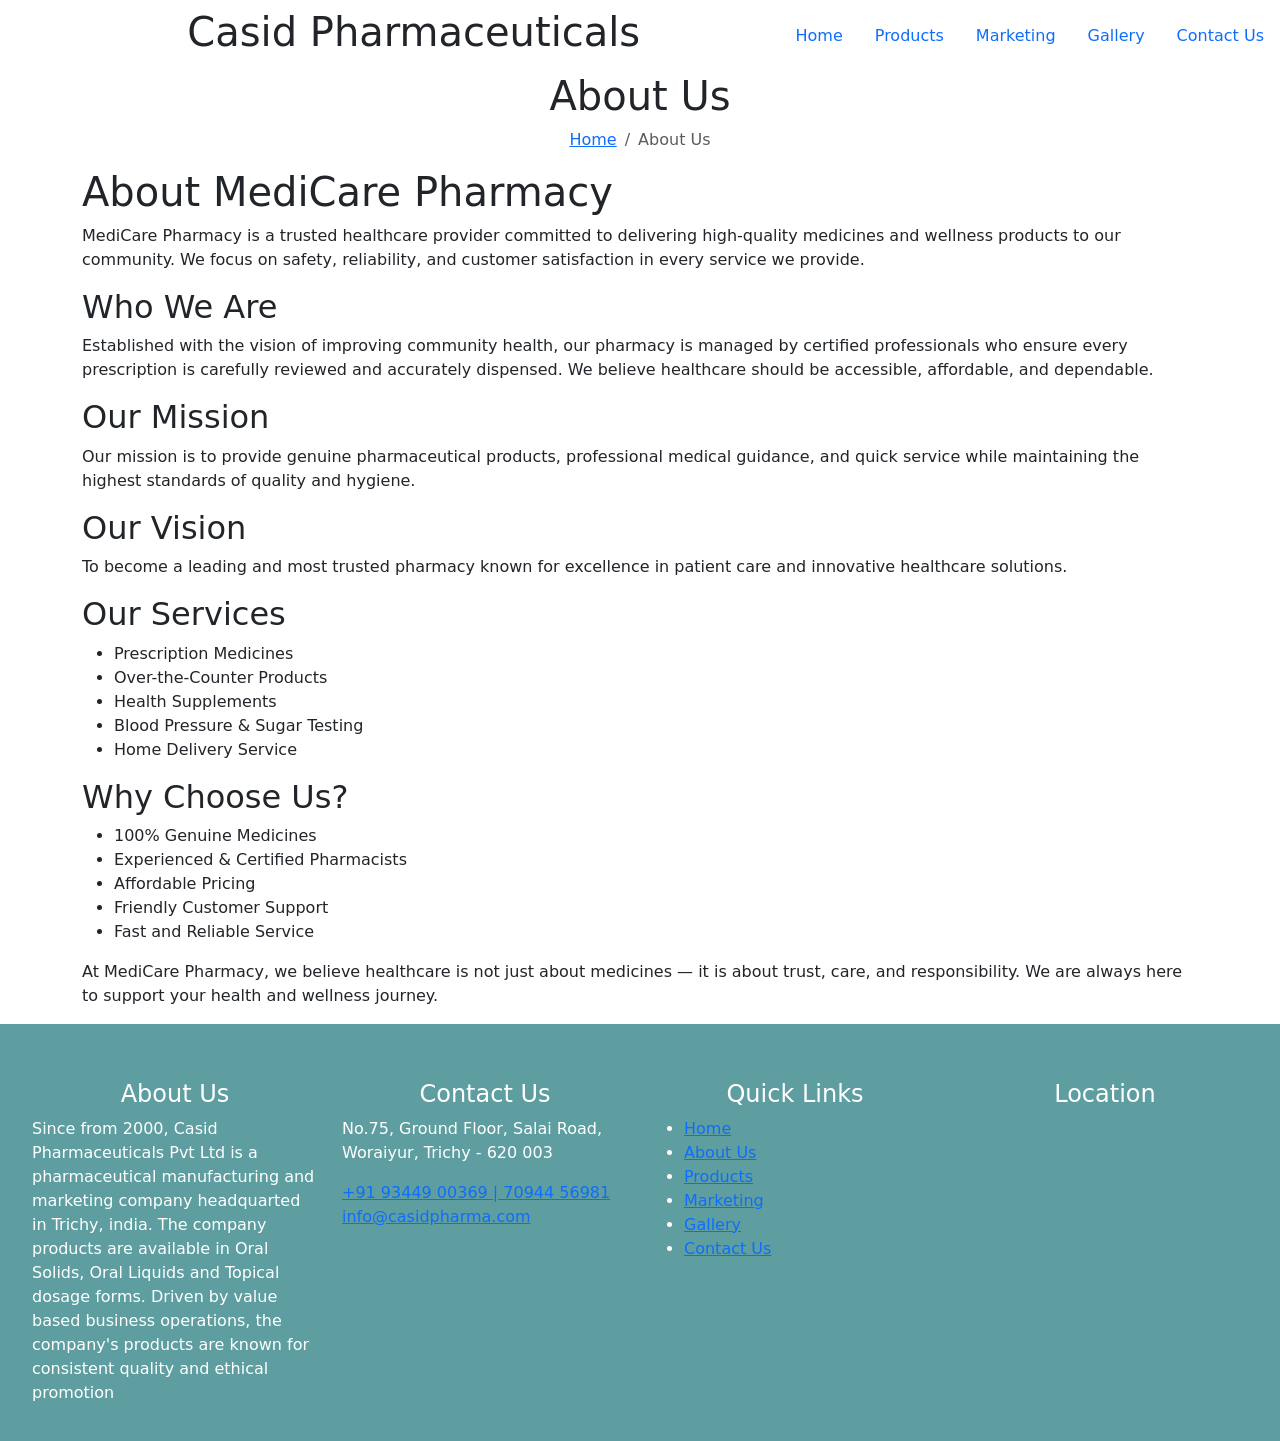
==== about.html @ 634cdc37 "Add files via upload" ====
<html lang="en">
<head>
    <meta charset="UTF-8">
    <meta name="viewport" content="width=device-width, initial-scale=1.0">
    <title>About Page - Casid Pharmaceuticals</title>
    <link rel="stylesheet" href="about.css">
    <link rel="stylesheet" href="https://cdn.jsdelivr.net/npm/bootstrap@5.3.3/dist/css/bootstrap.min.css" integrity="sha384-QWTKZyjpPEjISv5WaRU9OFeRpok6YctnYmDr5pNlyT2bRjXh0JMhjY6hW+ALEwIH" crossorigin="anonymous">
</head>
<style>
/* Footer Main */
footer {
    background-color: cadetblue;   /* Dark navy professional color */
    color: #ffffff;
    padding: 40px 20px 20px 20px;
}
/* Footer Row */
.footer {
    display: flex;
    flex-wrap: wrap;
    gap: 30px;
}
/* Footer Columns */
.footer .col {
    min-width: 250px;
}
/* Headings */
.footer .h4 {
    font-weight: 600;
    margin-bottom: 15px;
    color: #38bdf8;   /* Light blue highlight */
}
/* Paragraph Text */
.footer p {
    font-size: 14px;
    line-height: 1.6;
    color: #d1d5db;
}
/* Links */
.footer a {
    color: #ffffff;
    text-decoration: none;
    font-size: 14px;
    transition: 0.3s ease;
}
.footer a:hover {
    color: #38bdf8;
    text-decoration: underline;
}
/* Quick Links List */
.footer ul {
    list-style: none;
    padding: 0;
}
.footer ul li {
    margin-bottom: 8px;
}
/* Location Iframe */
.locationiframe {
    width: 100%;
    height: 250px;
    border-radius: 10px;
}
/* Responsive Adjustments */
@media (max-width: 992px) {
    .footer {
        gap: 20px;
    }
}
@media (max-width: 768px) {
    .footer {
        flex-direction: column;
        text-align: center;
    }
    .footer .col {
        width: 100%;
    }
    .locationiframe {
        height: 220px;
    }
}
@media (max-width: 480px) {
    footer {
        padding: 30px 15px;
    }
    .footer .h4 {
        font-size: 18px;
    }
    .footer p,
    .footer a {
        font-size: 13px;
    }
}
</style>
<body>
    <!-- header Contant -->
<header class="navbar">
    <ul class="nav">
        <!-- <img src="https://casidpharma.com/images/casidpharma-logo1.png" class="mx-5" height="100px" width="200px" alt=""> -->
    </ul>
    <p class="h1 ps-5">Casid Pharmaceuticals</p>
    <div class="menu">
        <ul class="nav">
            <li class="nav-item"><a class="nav-link" href="index.html">Home</a></li>
            <li class="nav-item"><a class="nav-link" href="product.html">Products</a></li>
            <li class="nav-item"><a class="nav-link" href="market.html">Marketing</a></li>
            <li class="nav-item"><a class="nav-link" href="gallery.html">Gallery</a></li>
            <li class="nav-item"><a class="nav-link" href="contact.html">Contact Us</a></li>
        </ul>
    </div>
</header>
<section id="page">
    <div class="container text-center">
        <h1>About Us</h1>

        <nav aria-label="breadcrumb">
            <ol class="breadcrumb justify-content-center">
                <li class="breadcrumb-item">
                    <a href="index.html">Home</a>
                </li>
                <li class="breadcrumb-item active" aria-current="page">
                    About Us
                </li>
            </ol>
        </nav>
    </div>
</section>
<section class="about-page">
    <div class="container">
        <h1>About MediCare Pharmacy</h1>
        <p>
            MediCare Pharmacy is a trusted healthcare provider committed to delivering 
            high-quality medicines and wellness products to our community. 
            We focus on safety, reliability, and customer satisfaction in every service we provide.
        </p>
        <h2>Who We Are</h2>
        <p>
            Established with the vision of improving community health, 
            our pharmacy is managed by certified professionals who ensure 
            every prescription is carefully reviewed and accurately dispensed.
            We believe healthcare should be accessible, affordable, and dependable.
        </p>
        <h2>Our Mission</h2>
        <p>
            Our mission is to provide genuine pharmaceutical products, 
            professional medical guidance, and quick service while 
            maintaining the highest standards of quality and hygiene.
        </p>
        <h2>Our Vision</h2>
        <p>
            To become a leading and most trusted pharmacy known for 
            excellence in patient care and innovative healthcare solutions.
        </p>
        <h2>Our Services</h2>
        <ul>
            <li>Prescription Medicines</li>
            <li>Over-the-Counter Products</li>
            <li>Health Supplements</li>
            <li>Blood Pressure & Sugar Testing</li>
            <li>Home Delivery Service</li>
        </ul>
        <h2>Why Choose Us?</h2>
        <ul>
            <li>100% Genuine Medicines</li>
            <li>Experienced & Certified Pharmacists</li>
            <li>Affordable Pricing</li>
            <li>Friendly Customer Support</li>
            <li>Fast and Reliable Service</li>
        </ul>
        <p>
            At MediCare Pharmacy, we believe healthcare is not just about medicines — 
            it is about trust, care, and responsibility. We are always here to support 
            your health and wellness journey.
        </p>
    </div>
</section>
<footer>
    <div class="container-fluid">
        <div class="row">
            <div class="col">
                <p class="h4 text-center mt-3">About Us</p>
                <p>
                Since from 2000, Casid Pharmaceuticals Pvt Ltd is a pharmaceutical manufacturing and marketing company headquarted in Trichy, india. The company products are available in Oral Solids, Oral Liquids and Topical dosage forms. Driven by value based business operations, the company's products are known for consistent quality and ethical promotion
                </p>
            </div>
            <div class="col">
                <p class="h4 text-center mt-3">Contact Us</p>
                <p>No.75, Ground Floor, Salai Road, Woraiyur, Trichy - 620 003</p>
                <a href="tel:+91 93449 00369 | 70944 56981">+91 93449 00369 | 70944 56981</a><br>
                <a href="mailto:info@casidpharma.com">info@casidpharma.com</a>
            </div>
            <div class="col">
                <p class="h4 text-center mt-3">Quick Links</p>
                <ul>
                    <li><a href="index.html">Home</a></li>
                    <li><a href="about.html">About Us</a></li>
                    <li><a href="product.html">Products</a></li>
                    <li><a href="market.html">Marketing</a></li>
                    <li><a href="gallery.html">Gallery</a></li>
                    <li><a href="contact.html">Contact Us</a></li>
                </ul>    
            </div>
            <div class="col">
                <p class="h4 text-center mt-3">Location</p>
                <iframe class="locationiframe" src="https://www.google.com/maps/embed?pb=!1m14!1m8!1m3!1d489.8491304541345!2d78.68168!3d10.827144!3m2!1i1024!2i768!4f13.1!3m3!1m2!1s0x3baab8a3a198ebd5%3A0xb6152f14c9e1ff0c!2sCasid%20Pharmaceuticals%20Pvt%20Ltd!5e0!3m2!1sen!2sin!4v1754387833832!5m2!1sen!2sin" width="400" height="300" style="border:0;" allowfullscreen="" loading="lazy" referrerpolicy="no-referrer-when-downgrade"></iframe>
            </div>
        </div>
    </div>
</footer>
</body>
</html>
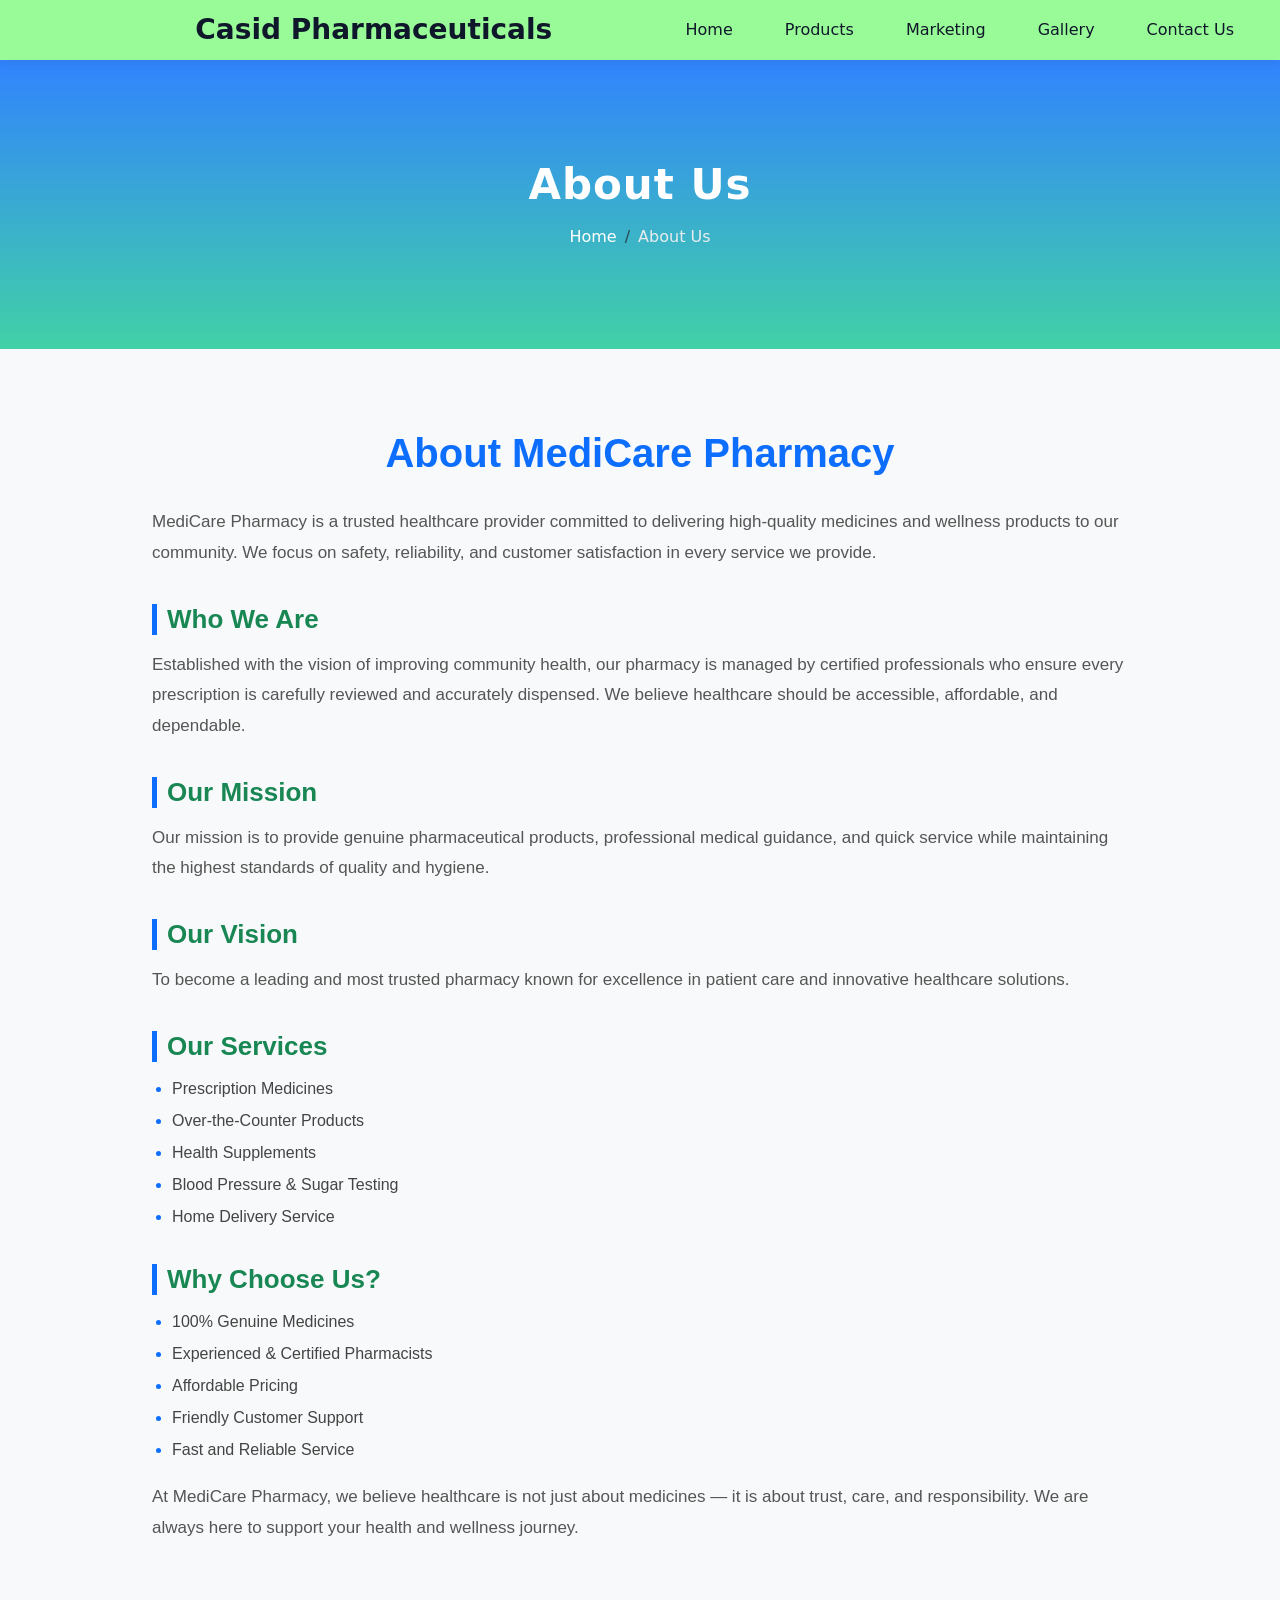
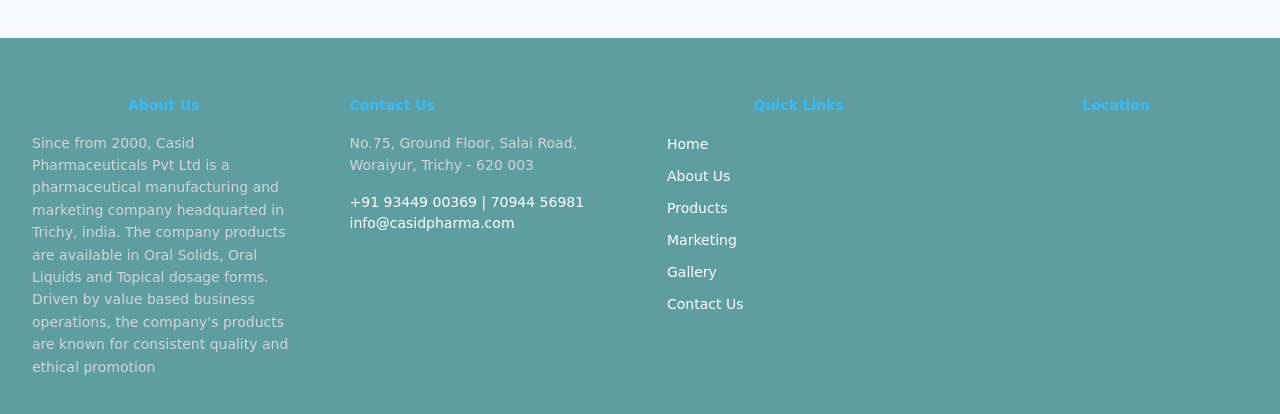
==== commit 346a8a51: "about.html" ====
--- a/about.html
+++ b/about.html
@@ -10,6 +10,12 @@
 /* Footer Main */
 footer {
     background-color: cadetblue;   /* Dark navy professional color */
+    color: #ffffff;
+    padding: 40px 20px 20px 20px;
+}
+/* Footer Row */
+footer {
+    background-color: cadetblue;  
     color: #ffffff;
     padding: 40px 20px 20px 20px;
 }
@@ -173,38 +179,38 @@
         </p>
     </div>
 </section>
-<footer>
-    <div class="container-fluid">
-        <div class="row">
-            <div class="col">
-                <p class="h4 text-center mt-3">About Us</p>
-                <p>
-                Since from 2000, Casid Pharmaceuticals Pvt Ltd is a pharmaceutical manufacturing and marketing company headquarted in Trichy, india. The company products are available in Oral Solids, Oral Liquids and Topical dosage forms. Driven by value based business operations, the company's products are known for consistent quality and ethical promotion
-                </p>
-            </div>
-            <div class="col">
-                <p class="h4 text-center mt-3">Contact Us</p>
-                <p>No.75, Ground Floor, Salai Road, Woraiyur, Trichy - 620 003</p>
-                <a href="tel:+91 93449 00369 | 70944 56981">+91 93449 00369 | 70944 56981</a><br>
-                <a href="mailto:info@casidpharma.com">info@casidpharma.com</a>
-            </div>
-            <div class="col">
-                <p class="h4 text-center mt-3">Quick Links</p>
-                <ul>
-                    <li><a href="index.html">Home</a></li>
-                    <li><a href="about.html">About Us</a></li>
-                    <li><a href="product.html">Products</a></li>
-                    <li><a href="market.html">Marketing</a></li>
-                    <li><a href="gallery.html">Gallery</a></li>
-                    <li><a href="contact.html">Contact Us</a></li>
-                </ul>    
-            </div>
-            <div class="col">
-                <p class="h4 text-center mt-3">Location</p>
-                <iframe class="locationiframe" src="https://www.google.com/maps/embed?pb=!1m14!1m8!1m3!1d489.8491304541345!2d78.68168!3d10.827144!3m2!1i1024!2i768!4f13.1!3m3!1m2!1s0x3baab8a3a198ebd5%3A0xb6152f14c9e1ff0c!2sCasid%20Pharmaceuticals%20Pvt%20Ltd!5e0!3m2!1sen!2sin!4v1754387833832!5m2!1sen!2sin" width="400" height="300" style="border:0;" allowfullscreen="" loading="lazy" referrerpolicy="no-referrer-when-downgrade"></iframe>
+    <footer>
+        <div class="container-fluid">
+            <div class="row footer">
+                <div class="col">
+                    <p class="h4 text-center mt-3">About Us</p>
+                    <p>
+                    Since from 2000, Casid Pharmaceuticals Pvt Ltd is a pharmaceutical manufacturing and marketing company headquarted in Trichy, india. The company products are available in Oral Solids, Oral Liquids and Topical dosage forms. Driven by value based business operations, the company's products are known for consistent quality and ethical promotion
+                    </p>
+                </div>
+                <div class="col">
+                    <p class="h4 text- mt-3">Contact Us</p>
+                    <p>No.75, Ground Floor, Salai Road, Woraiyur, Trichy - 620 003</p>
+                    <a href="tel:+91 93449 00369 | 70944 56981">+91 93449 00369 | 70944 56981</a><br>
+                    <a href="mailto:info@casidpharma.com">info@casidpharma.com</a>
+                </div>
+                <div class="col">
+                    <p class="h4 text-center mt-3">Quick Links</p>
+                    <ul>
+                        <li><a href="index.html">Home</a></li>
+                        <li><a href="about.html">About Us</a></li>
+                        <li><a href="product.html">Products</a></li>
+                        <li><a href="market.html">Marketing</a></li>
+                        <li><a href="gallery.html">Gallery</a></li>
+                        <li><a href="contact.html">Contact Us</a></li>
+                    </ul>    
+                </div>
+                <div class="col">
+                    <p class="h4 text-center mt-3">Location</p>
+                    <iframe class="locationiframe" src="https://www.google.com/maps/embed?pb=!1m14!1m8!1m3!1d489.8491304541345!2d78.68168!3d10.827144!3m2!1i1024!2i768!4f13.1!3m3!1m2!1s0x3baab8a3a198ebd5%3A0xb6152f14c9e1ff0c!2sCasid%20Pharmaceuticals%20Pvt%20Ltd!5e0!3m2!1sen!2sin!4v1754387833832!5m2!1sen!2sin" width="400" height="300" style="border:0;" allowfullscreen="" loading="lazy" referrerpolicy="no-referrer-when-downgrade"></iframe>
+                </div>
             </div>
         </div>
-    </div>
-</footer>
+    </footer>
 </body>
-</html>+</html>
--- a/about.css
+++ b/about.css
@@ -0,0 +1,265 @@
+/* Header Styling */
+header.navbar {
+    display: flex;
+    align-items: center;
+    justify-content: space-between;
+    background-color:palegreen;
+    padding: 10px 30px;
+    box-shadow: 0 2px 10px rgba(0,0,0,0.08);
+    position: sticky;
+    top: 0;
+    z-index: 1000;
+}
+
+/* Logo */
+header.navbar img {
+    max-width: 180px;
+    height: auto;
+}
+
+/* Company Name */
+header.navbar .h1 {
+    font-size: 28px;
+    font-weight: 600;
+    color: #0f172a;
+    margin: 0;
+    white-space: nowrap;
+}
+
+/* Navigation Menu */
+.menu ul {
+    display: flex;
+    gap: 20px;
+    margin: 0;
+    padding: 0;
+}
+
+/* Nav Links */
+.nav-link {
+    color: #0f172a !important;
+    font-weight: 500;
+    text-decoration: none;
+    transition: 0.3s ease;
+    position: relative;
+}
+
+/* Hover Effect */
+.nav-link:hover {
+    color: #2563eb !important;
+}
+
+/* Underline Animation */
+.nav-link::after {
+    content: "";
+    position: absolute;
+    width: 0;
+    height: 2px;
+    bottom: -5px;
+    left: 0;
+    background-color: #2563eb;
+    transition: width 0.3s ease;
+}
+
+.nav-link:hover::after {
+    width: 100%;
+}
+
+/* Responsive Design */
+@media (max-width: 992px) {
+    header.navbar {
+        flex-wrap: wrap;
+        text-align: center;
+    }
+
+    header.navbar .h1 {
+        width: 100%;
+        margin-top: 10px;
+        font-size: 24px;
+    }
+
+    .menu {
+        width: 100%;
+        margin-top: 10px;
+    }
+
+    .menu ul {
+        justify-content: center;
+        flex-wrap: wrap;
+    }
+}
+
+@media (max-width: 576px) {
+    header.navbar {
+        padding: 10px 15px;
+    }
+
+    header.navbar img {
+        max-width: 140px;
+    }
+
+    header.navbar .h1 {
+        font-size: 20px;
+    }
+
+    .menu ul {
+        flex-direction: column;
+        gap: 10px;
+    }
+}
+/* Marketing Hero Section */
+#page {
+    background: linear-gradient(rgba(13, 110, 253, 0.85), rgba(32, 201, 151, 0.85)),
+                url('https://images.unsplash.com/photo-1587854692152-cbe660dbde88') center/cover no-repeat;
+    padding: 100px 20px;
+    color: #ffffff;
+    position: relative;
+}
+
+/* Center Content */
+#page .page {
+    display: flex;
+    justify-content: center;
+    align-items: center;
+}
+
+/* Heading */
+#page h1 {
+    font-size: 42px;
+    font-weight: 700;
+    margin-bottom: 15px;
+    letter-spacing: 1px;
+}
+
+/* Breadcrumb */
+#page .breadcrumb {
+    background: transparent;
+    margin-bottom: 0;
+}
+
+/* Breadcrumb Links */
+#page .breadcrumb-item a {
+    color: #ffffff;
+    text-decoration: none;
+    font-weight: 500;
+    transition: 0.3s ease;
+}
+
+#page .breadcrumb-item a:hover {
+    color: #ffd43b;
+    text-decoration: underline;
+}
+
+/* Active Breadcrumb */
+#page .breadcrumb-item.active {
+    color: #e9ecef;
+}
+
+/* Responsive */
+@media (max-width: 992px) {
+    #page {
+        padding: 80px 20px;
+    }
+
+    #page h1 {
+        font-size: 34px;
+    }
+}
+
+@media (max-width: 576px) {
+    #page {
+        padding: 60px 15px;
+    }
+
+    #page h1 {
+        font-size: 26px;
+    }
+
+    #page .breadcrumb {
+        font-size: 14px;
+    }
+}
+/* General Section Styling */
+.about-page {
+    padding: 80px 20px;
+    background: #f8f9fa;
+    font-family: 'Segoe UI', sans-serif;
+}
+
+/* Container Width */
+.about-page .container {
+    max-width: 1000px;
+    margin: auto;
+}
+
+/* Main Heading */
+.about-page h1 {
+    text-align: center;
+    font-size: 40px;
+    font-weight: 700;
+    color: #0d6efd;
+    margin-bottom: 30px;
+}
+
+/* Sub Headings */
+.about-page h2 {
+    font-size: 26px;
+    margin-top: 35px;
+    margin-bottom: 15px;
+    color: #198754;
+    font-weight: 600;
+    border-left: 5px solid #0d6efd;
+    padding-left: 10px;
+}
+
+/* Paragraph Styling */
+.about-page p {
+    font-size: 17px;
+    line-height: 1.8;
+    color: #555;
+    margin-bottom: 15px;
+}
+
+/* List Styling */
+.about-page ul {
+    padding-left: 20px;
+    margin-bottom: 20px;
+    
+}
+
+.about-page ul li {
+    font-size: 16px;
+    margin-bottom: 8px;
+    color: #444;
+    position: relative;
+}
+
+/* Custom Bullet */
+.about-page ul li::marker {
+    color: #0d6efd;
+}
+
+/* Hover effect on list */
+.about-page ul li:hover {
+    color: #0d6efd;
+    transition: 0.3s ease;
+}
+
+/* Responsive Design */
+@media (max-width: 768px) {
+    .about-page {
+        padding: 60px 15px;
+    }
+
+    .about-page h1 {
+        font-size: 30px;
+    }
+
+    .about-page h2 {
+        font-size: 22px;
+    }
+
+    .about-page p,
+    .about-page ul li {
+        font-size: 15px;
+    }
+}
